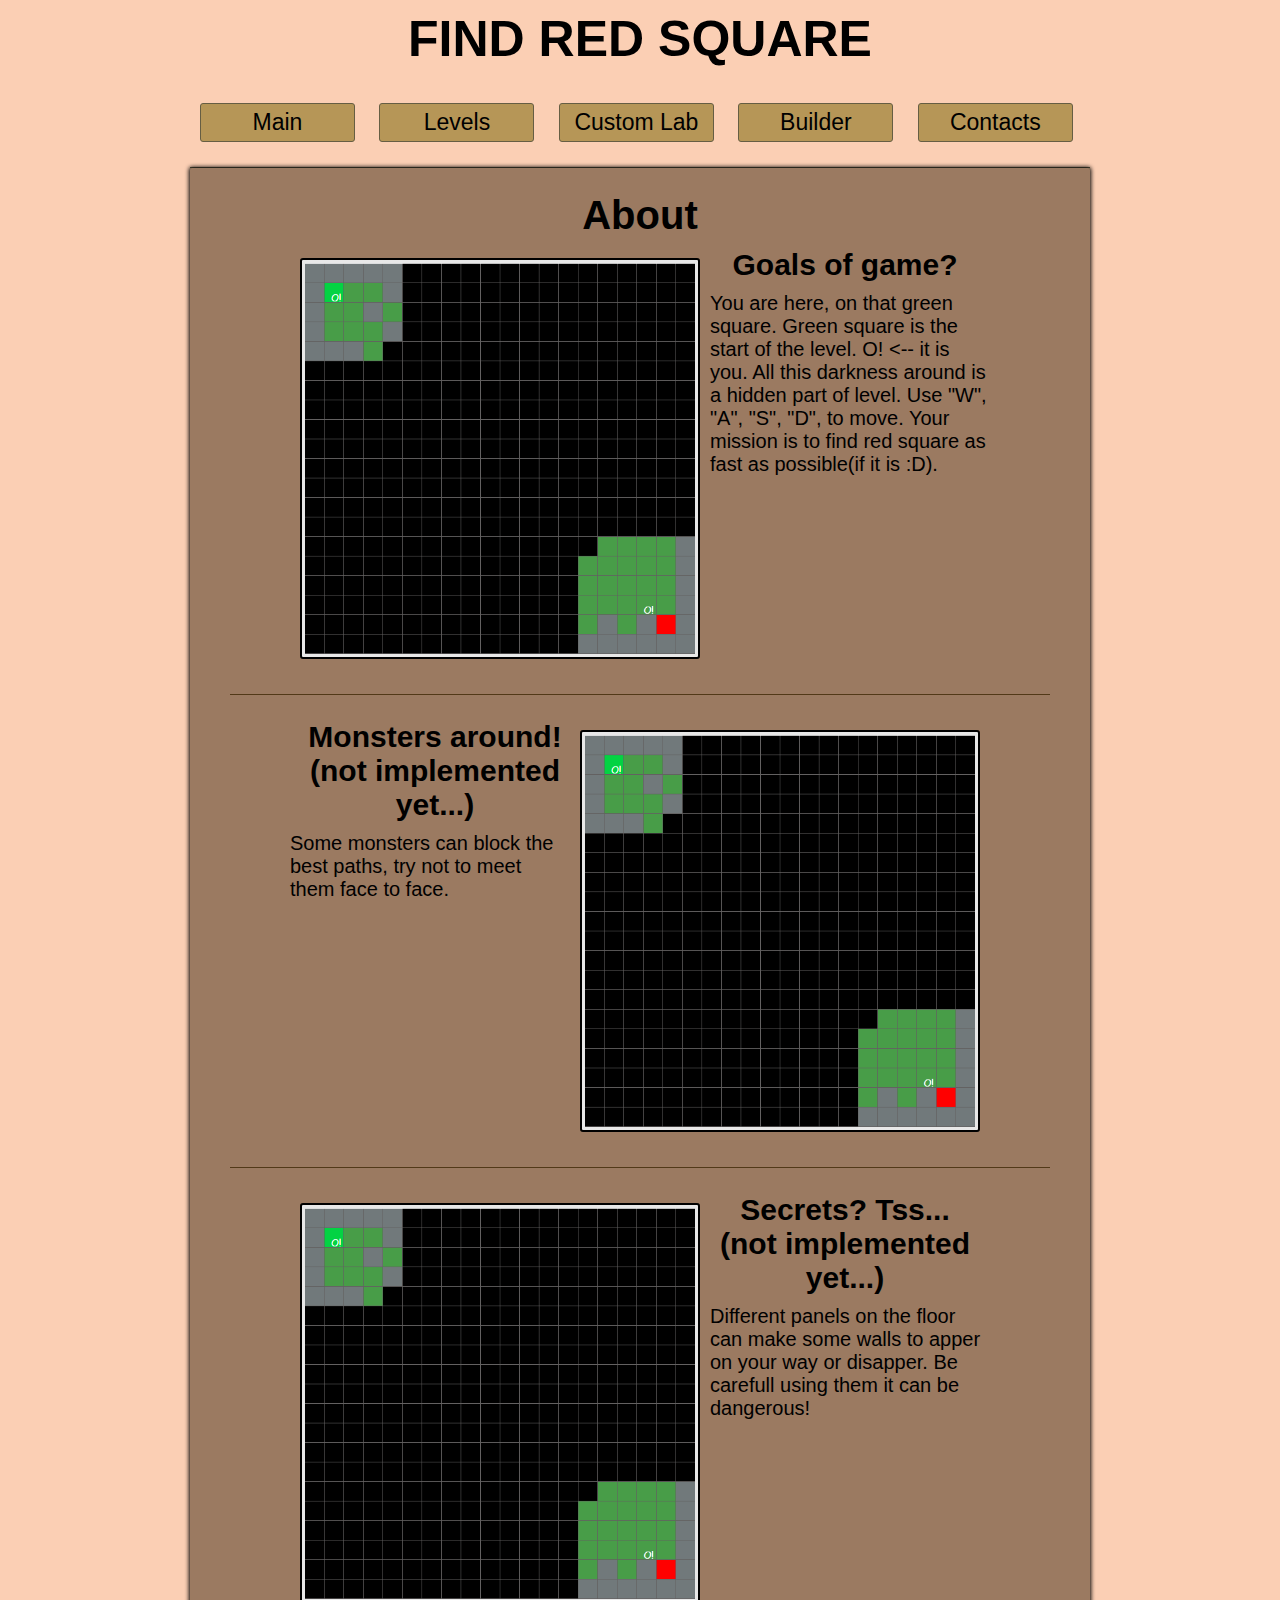
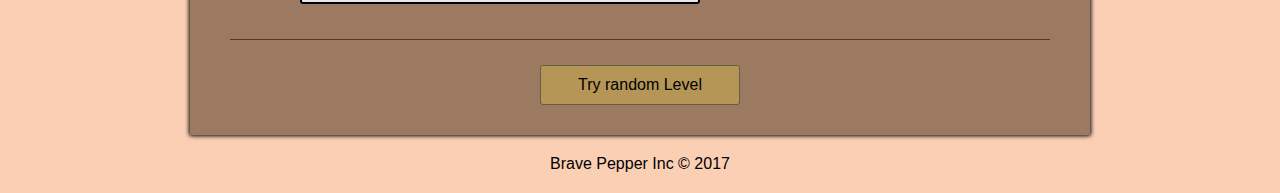
==== index.html @ 4a8321a5 "first pc commit" ====
<!DOCTYPE html>
<html>
<head>
	<title>Labirinths</title>
	<link rel="stylesheet" type="text/css" href="style.css">
</head>
<body>
	<div class="wrapper">
		<header>
		<h1>FIND RED SQUARE</h1>
			<nav>
				<ul>
					<li><a href="index.html">Main</a></li>
					<li><a href="levels.html">Levels</a></li>
					<li><a href="labirint/custom.html">Custom Lab</a></li>
					<li><a href="labirint_builder/builder.html">Builder</a></li>
					<li><a href="contacts.html">Contacts</a></li>
				</ul>
			</nav>
		</header>
		<section>
		<h2>About</h2>
			<article>
				<img src="img/img1.png">
				<h3>Goals of game?</h3>
				<p>You are here, on that green square. Green square is the start of the level. O! <-- it is you. All this darkness around is a hidden part of level. Use "W", "A", "S", "D", to move. Your mission is to find red square as fast as possible(if it is :D).</p>
			</article>
			<hr>
			<article>
				<img src="img/img1.png" class="right-align">
				<h3>Monsters around! (not implemented yet...)</h3>
				<p>Some monsters can block the best paths, try not to meet them face to face.</p>
			</article>
			<hr>
			<article>
				<img src="img/img1.png">
				<h3>Secrets? Tss... (not implemented yet...)</h3>
				<p>Different panels on the floor can make some walls to apper on your way or disapper. Be carefull using them it can be dangerous!</p>
			</article>
			<hr>
			<a href="" class="end-button">Try random Level</a>
		</section>
		<footer>Brave Pepper Inc &copy; 2017</footer>
	</div>
</body>
</html>
---- style.css ----
*{
	box-sizing: border-box;
	margin: 0px;
	padding: 0px;
	font-family: "Comic Sans MS", cursive, sans-serif;
}
body{
	background-color: #FBCFB4;
}
.wrapper{
	width: 900px;
	margin: auto;

}
section{
	background-color: #9B7A61;
	padding: 15px;
	box-shadow: 0px 0px 4px 1px black;
	border-radius: 2px;
}
ul{
	display: block;
	margin: auto;
	width: 900px;
}
ul>li{
	display: inline-block;
	text-decoration: none;
	margin: 10px;
}
ul>li>a{
	font-size: 23px;
	display: inline-block;
	margin: 15px auto;
	border: 1px solid #665E43;
	border-radius: 3px;
	padding: 5px;
	width: 155px;
	text-align: center;
	text-decoration: none;
	background-color: #B69657;
	color: black;
}
ul>li>a:hover{
	font-weight: bold;
	box-shadow: 0px 1px 0px 2px #665E43 ;
}

h1,h2,h3{
	text-align: center;
	margin: 10px;
}
h1{
	font-size: 50px;
}
h2{
	font-size: 40px;
}
h3{
	font-size: 30px;
}
p{
	font-size: 20px;

}
hr{
	border-top: 1px solid #523918;
	border-bottom: none;
	border-left: none;
	border-right: none;
	margin: 25px;
}
article>img{
	background-color: #E8E8E8;
	float: left;
	margin: 10px;
	width: 400px;
	border: 2px solid black;
	border-radius: 3px;
	padding: 3px;
}
.right-align{
	float: right;
}
article{
	width: 700px;
	margin: auto;
}
article:after{
	clear: both;
	content: "";
	display: table;
}
footer{
	text-align: center;
	margin: 20px;
}
.end-button{
	display: block;
	margin: 15px auto;
	border: 1px solid #665E43;
	border-radius: 3px;
	padding: 10px;
	width: 200px;
	text-align: center;
	text-decoration: none;
	background-color: #B69657;
	color: black;
}
.end-button:hover{
	font-weight: bold;
	box-shadow: 0px 1px 0px 2px #665E43 ;
}
.play-button{
	display: inline-block;
	margin: 15px auto;
	border: 1px solid #665E43;
	border-radius: 3px;
	padding: 5px;
	width: 280px;
	text-align: center;
	text-decoration: none;
	background-color: #B69657;
	color: black;
}
.small{
	width: 150px;
}
.play-button:hover{
	font-weight: bold;
	box-shadow: 0px 1px 0px 2px #665E43 ;
	cursor: pointer;
}
nav{
	border-bottom: 1px solid #665E43;
	/*box-shadow: 0px 0px 3px 0px black;*/
}
dt{
	font-weight: bold;
}
dd{
	text-indent: 15px;
}
.blog-date{
	font-size: 14px;
}
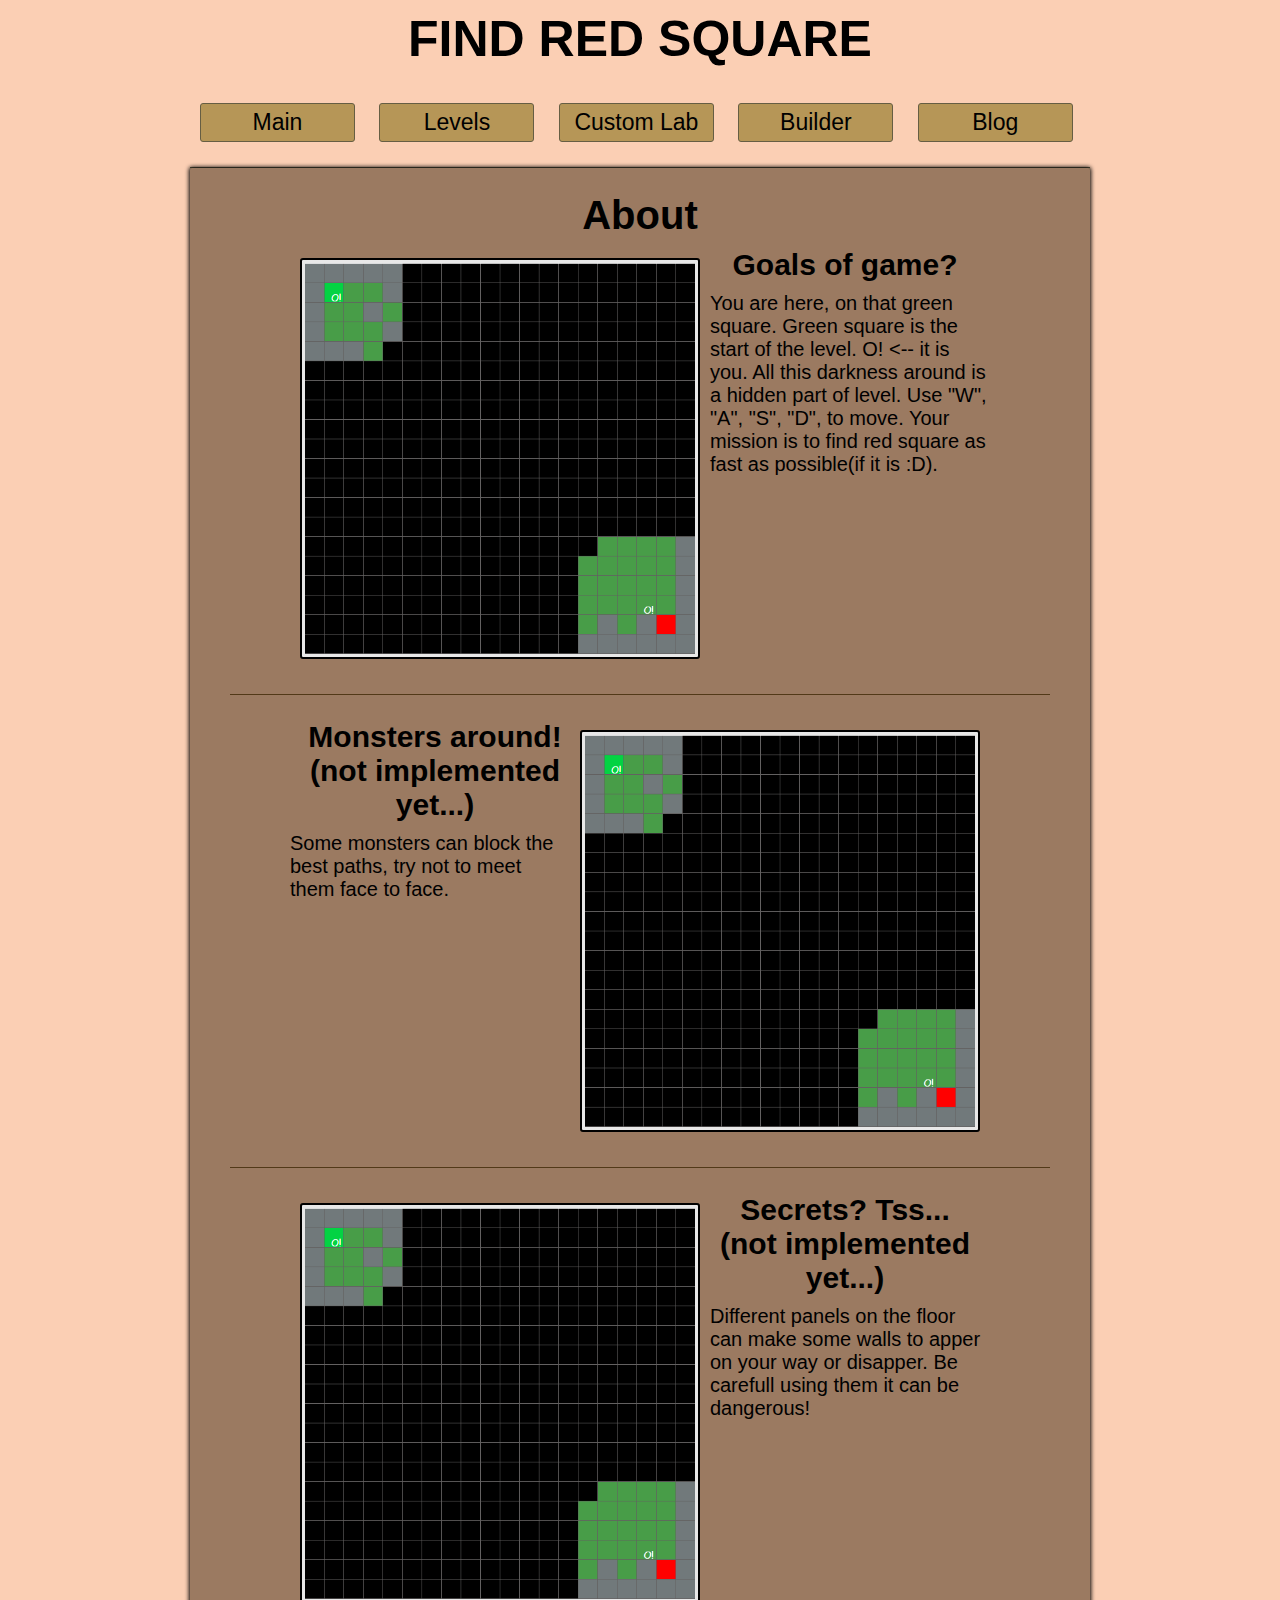
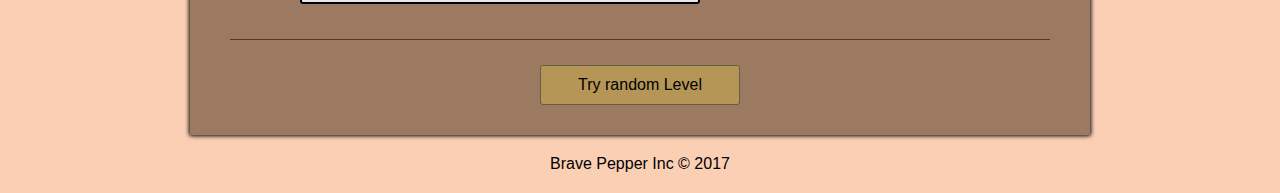
==== commit 51b60377: "renamed contact to blog" ====
--- a/index.html
+++ b/index.html
@@ -14,7 +14,7 @@
 					<li><a href="levels.html">Levels</a></li>
 					<li><a href="labirint/custom.html">Custom Lab</a></li>
 					<li><a href="labirint_builder/builder.html">Builder</a></li>
-					<li><a href="contacts.html">Contacts</a></li>
+					<li><a href="blog.html">Blog</a></li>
 				</ul>
 			</nav>
 		</header>
